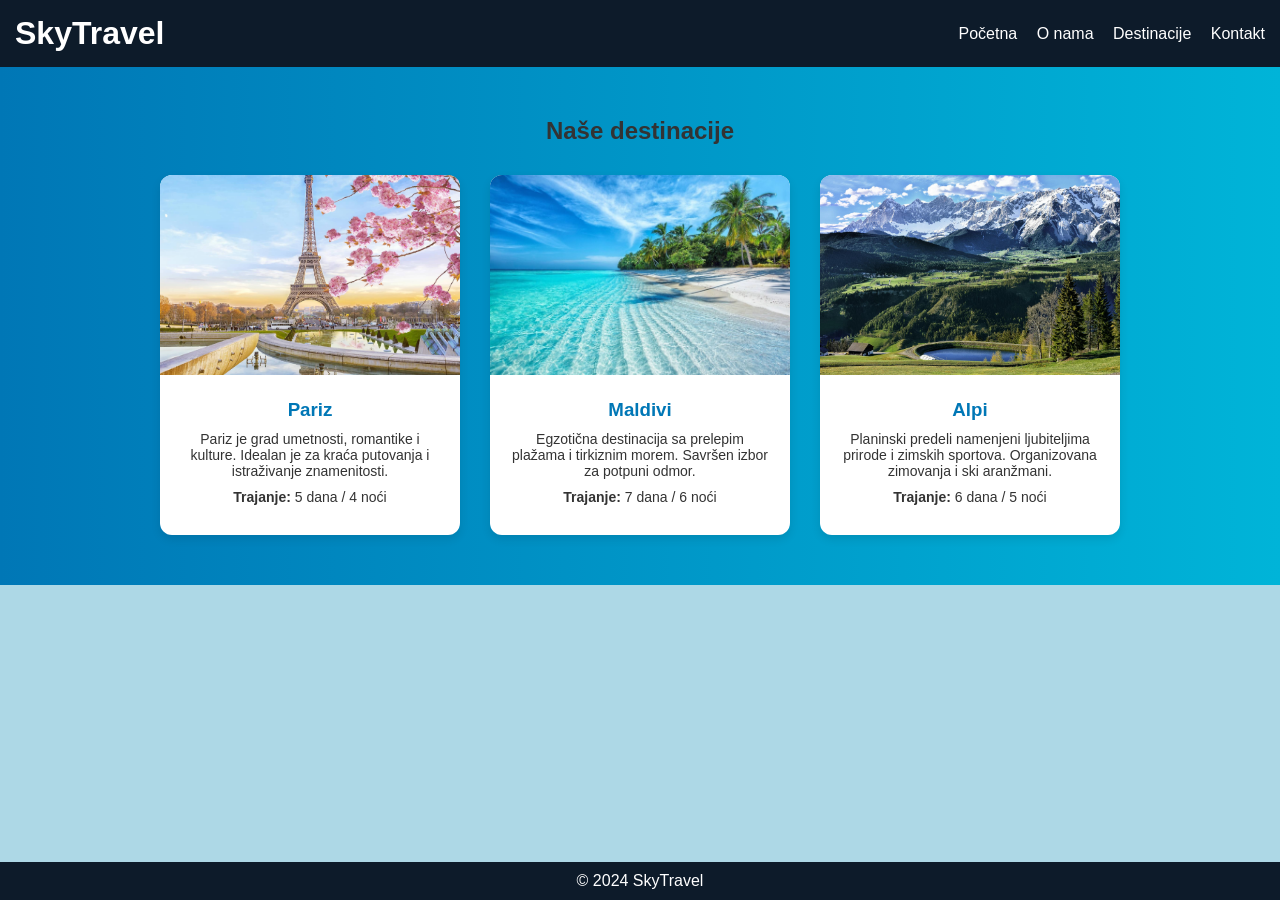
==== destinacije.html @ 77220232 "Add files via upload" ====
<!DOCTYPE html>
<html lang="sr">
<head>
    <meta charset="UTF-8">
    <meta name="viewport" content="width=device-width, initial-scale=1.0">
    <title>SkyTravel | Destinacije</title>
    <link rel="stylesheet" href="css/projekat.css">   
</head>
<body>

<header>
    <h1>SkyTravel</h1>
    <nav>
        <a href="index.html">Početna</a>
        <a href="onama.html">O nama</a>
        <a href="destinacije.html">Destinacije</a>
        <a href="kontakt.html">Kontakt</a>
    </nav>
</header>
<section class="destinacije">
    <h2>Naše destinacije</h2>

    <div class="destinacija-kartice">

        <div class="destinacija-kartica">
            <img src="slike/pariz.jpg" alt="Pariz">
            <div class="destinacija-kontent">
                <h3>Pariz</h3>
                <p>
                    Pariz je grad umetnosti, romantike i kulture. Idealan je
                    za kraća putovanja i istraživanje znamenitosti.
                </p>
                <p><strong>Trajanje:</strong> 5 dana / 4 noći</p>
            </div>
        </div>

        <div class="destinacija-kartica">
            <img src="slike/maldivi.jpg" alt="Maldivi">
            <div class="destinacija-kontent">
                <h3>Maldivi</h3>
                <p>
                    Egzotična destinacija sa prelepim plažama i tirkiznim morem.
                    Savršen izbor za potpuni odmor.
                </p>
                <p><strong>Trajanje:</strong> 7 dana / 6 noći</p>
            </div>
        </div>

        <div class="destinacija-kartica">
            <img src="slike/alpi.jpg" alt="Alpi">
            <div class="destinacija-kontent">
                <h3>Alpi</h3>
                <p>
                    Planinski predeli namenjeni ljubiteljima prirode i zimskih sportova.
                    Organizovana zimovanja i ski aranžmani.
                </p>
                <p><strong>Trajanje:</strong> 6 dana / 5 noći</p>
            </div>
        </div>

    </div>
</section>
<footer>
    <p>© 2024 SkyTravel</p>
</footer>
<script src="script.js"></script>
</body>
</html>
---- css/projekat.css ----
* {
    margin: 0;
    padding: 0;
    box-sizing: border-box;
    font-family: Arial, sans-serif;
}

body {
    background-color:lightblue;
    color: #333;
    flex-direction:column;
    min-height: 100vh;
    display: flex;  
}
header {
    background: #0d1b2a;
    color: white;
    padding: 15px;
    display: flex;
    justify-content: space-between;
    align-items: center;
}

nav a {
    color: white;
    margin-left: 15px;
    text-decoration: none;
}

nav a:hover {
    color: #00b4d8;
}
.hero {
    background: linear-gradient(to right, #0077b6, #00b4d8);
    color: white;
    padding: 80px 20px;
    text-align: center;
    animation: fadeIn 2s;
}

.btn {
    display: inline-block;
    margin-top: 20px;
    padding: 10px 25px;
    background: white;
    color: #0077b6;
    text-decoration: none;
    border-radius: 5px;
}

.btn:hover {
    background: #0d1b2a;
    color: white;
}
.kartice {
    display: flex;
    gap: 20px;
    padding: 40px;
    justify-content: center;
}

.kartica {
    background:white;
    padding: 20px;
    width: 250px;
    border-radius: 10px;
    text-align: center;
    transition: transform 0.3s;
}

.kartica:hover {
    transform: scale(1.05);
}
.kontent {
    padding: 40px;
    text-align: center;
}
.lista{
    list-style-type: circle black;
    list-style-position: inside;
    padding-left: 0;
    margin: 20px auto;
}
.destinacije {
    background: linear-gradient(to right, #0077b6, #00b4d8);
    padding: 50px 20px;
    text-align: center;
}

.destinacija-kartice {
    display: flex;
    gap: 30px;
    justify-content: center;
    flex-wrap: wrap;
    margin-top: 30px;
}

.destinacija-kartica {
    background-color: #ffffff;
    max-width: 300px; 
    flex: 1 1 280px;         
    border-radius: 12px;
    overflow: hidden;    
    box-shadow: 0 4px 10px rgba(0,0,0,0.1);
    transition: transform 0.3s;
    background-image: url("/slike/paris.jpg");
    background-image: url("slike/maldivi.jpg");
    background-image: url("slike/alpi.jpg");
}

.destinacija-kartica:hover {
    transform: translateY(-8px);
}

.destinacija-kartica img {
    width: 100%;          
    height: 200px;        
    object-fit: cover;
}

.destinacija-kontent {
    padding: 20px;
}

.destinacija-kontent h3 {
    margin-bottom: 10px;
    color: #0077b6;
}

.destinacija-kontent p {
    font-size: 14px;
    margin-bottom: 10px;
}
.kontakt-forma {
    display: flex;
    flex-direction: column;
    gap: 15px;
    max-width: 400px;
    margin: auto;
}

.kontakt-forma input,
.kontakt-forma textarea {
    padding: 10px;
}

.kontakt-forma button {
    background: #0077b6;
    color: white;
    padding: 10px;
    border: none;
    cursor: pointer;
}
.kontakt-forma button:hover {
    background: #0d1b2a;
}
footer {
    background: #0d1b2a;
    color: white;
    text-align: center;
    padding: 10px;
    margin-top:auto;
}
@keyframes fadeIn {
    from { opacity: 0; }
    to { opacity: 1; }
}
@media (max-width: 768px) {
    .destinacija-kartica img {
        height:180px;
    }
    header {
        flex-direction: column;
        gap: 10px;
    }
 }
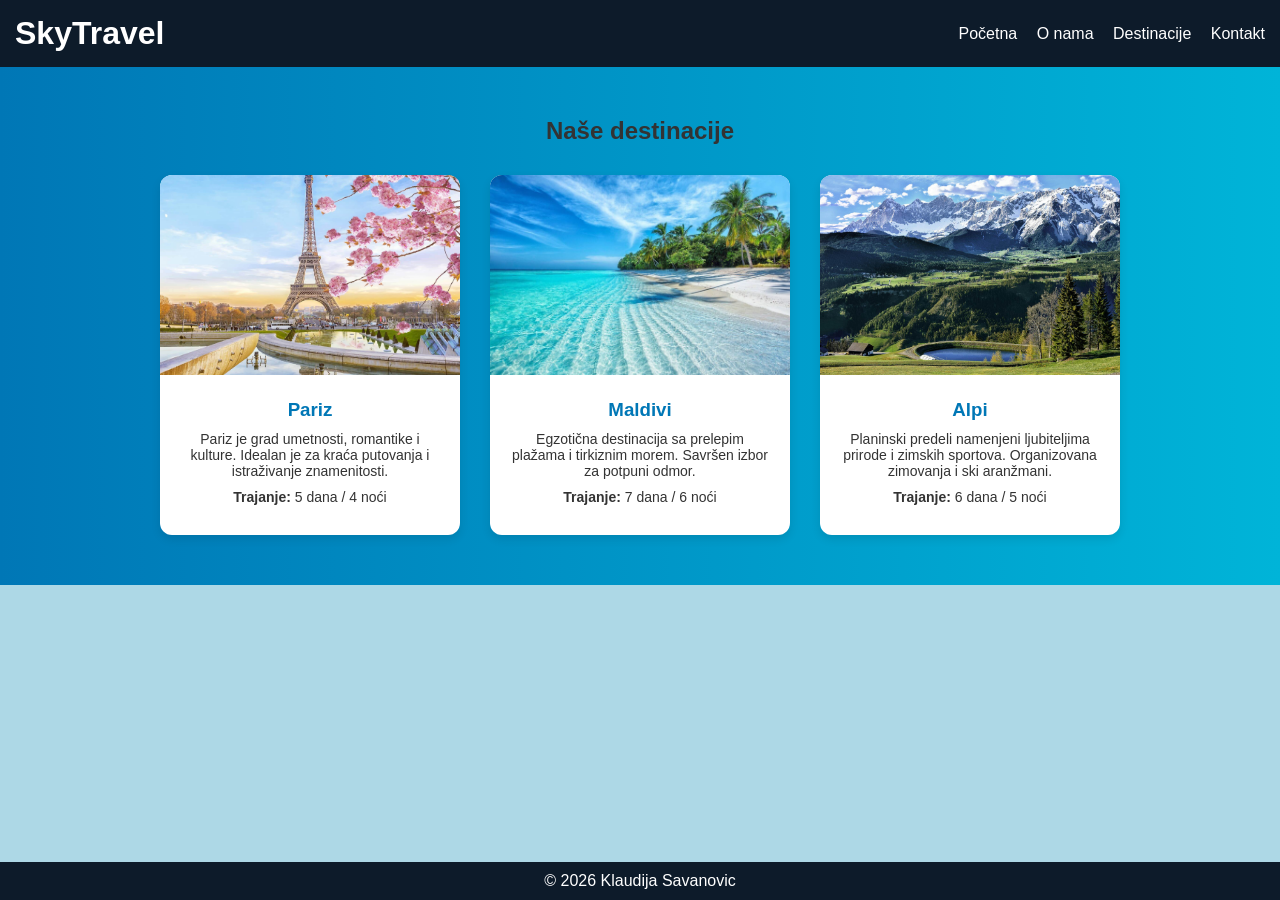
==== commit bfe811bf: "update" ====
--- a/destinacije.html
+++ b/destinacije.html
@@ -3,7 +3,11 @@
 <head>
     <meta charset="UTF-8">
     <meta name="viewport" content="width=device-width, initial-scale=1.0">
-    <title>SkyTravel | Destinacije</title>
+    <meta name="keywords" content="SkyTravel, turistička agencija, putovanja, aranžmani, destinacije, letovanja">
+    <meta name="description" content="Naše destinacije: Pariz, Maldivi i Alpi. Turistička agencija SkyTravel nudi aranžmane, putovanja i letovanja.">
+    <title>SkyTravel | Destinacije - turistička agencija</title>
+    <meta name="author" content="Klaudija Savanovic">
+    <link rel="icon" type="image/png" href="slike/favicon.png">
     <link rel="stylesheet" href="css/projekat.css">   
 </head>
 <body>
@@ -23,7 +27,7 @@
     <div class="destinacija-kartice">
 
         <div class="destinacija-kartica">
-            <img src="slike/pariz.jpg" alt="Pariz">
+            <img src="slike/pariz.jpg" alt="Pariz - destinacija, putovanja i aranžmani SkyTravel">
             <div class="destinacija-kontent">
                 <h3>Pariz</h3>
                 <p>
@@ -35,7 +39,7 @@
         </div>
 
         <div class="destinacija-kartica">
-            <img src="slike/maldivi.jpg" alt="Maldivi">
+            <img src="slike/maldivi.jpg" alt="Maldivi - destinacija, putovanja i aranžmani SkyTravel">
             <div class="destinacija-kontent">
                 <h3>Maldivi</h3>
                 <p>
@@ -47,7 +51,7 @@
         </div>
 
         <div class="destinacija-kartica">
-            <img src="slike/alpi.jpg" alt="Alpi">
+            <img src="slike/alpi.jpg" alt="Alpi - destinacija, putovanja i aranžmani SkyTravel">
             <div class="destinacija-kontent">
                 <h3>Alpi</h3>
                 <p>
@@ -61,7 +65,7 @@
     </div>
 </section>
 <footer>
-    <p>© 2024 SkyTravel</p>
+    <p>© 2026 Klaudija Savanovic</p>
 </footer>
 <script src="script.js"></script>
 </body>
--- a/css/projekat.css
+++ b/css/projekat.css
@@ -76,7 +76,7 @@
     text-align: center;
 }
 .lista{
-    list-style-type: circle black;
+    list-style-type: circle;
     list-style-position: inside;
     padding-left: 0;
     margin: 20px auto;
@@ -166,11 +166,56 @@
     to { opacity: 1; }
 }
 @media (max-width: 768px) {
-    .destinacija-kartica img {
-        height:180px;
-    }
     header {
         flex-direction: column;
         gap: 10px;
     }
- }+
+    nav {
+        display: flex;
+        flex-wrap: wrap;
+        justify-content: center;
+        gap: 10px;
+    }
+
+    nav a {
+        margin-left: 0;
+    }
+
+    .hero {
+        padding: 50px 15px;
+    }
+
+    .kartice {
+        flex-direction: column;
+        align-items: center;
+        padding: 20px;
+    }
+
+    .kontent {
+        padding: 25px 15px;
+    }
+
+    .destinacija-kartica img {
+        height: 180px;
+    }
+}
+
+@media (max-width: 480px) {
+    .hero h1,
+    .hero h2 {
+        font-size: 1.4em;
+    }
+
+    .kartica {
+        width: 100%;
+    }
+
+    .destinacija-kartica {
+        max-width: 100%;
+    }
+
+    .kontakt-forma {
+        max-width: 100%;
+    }
+}
